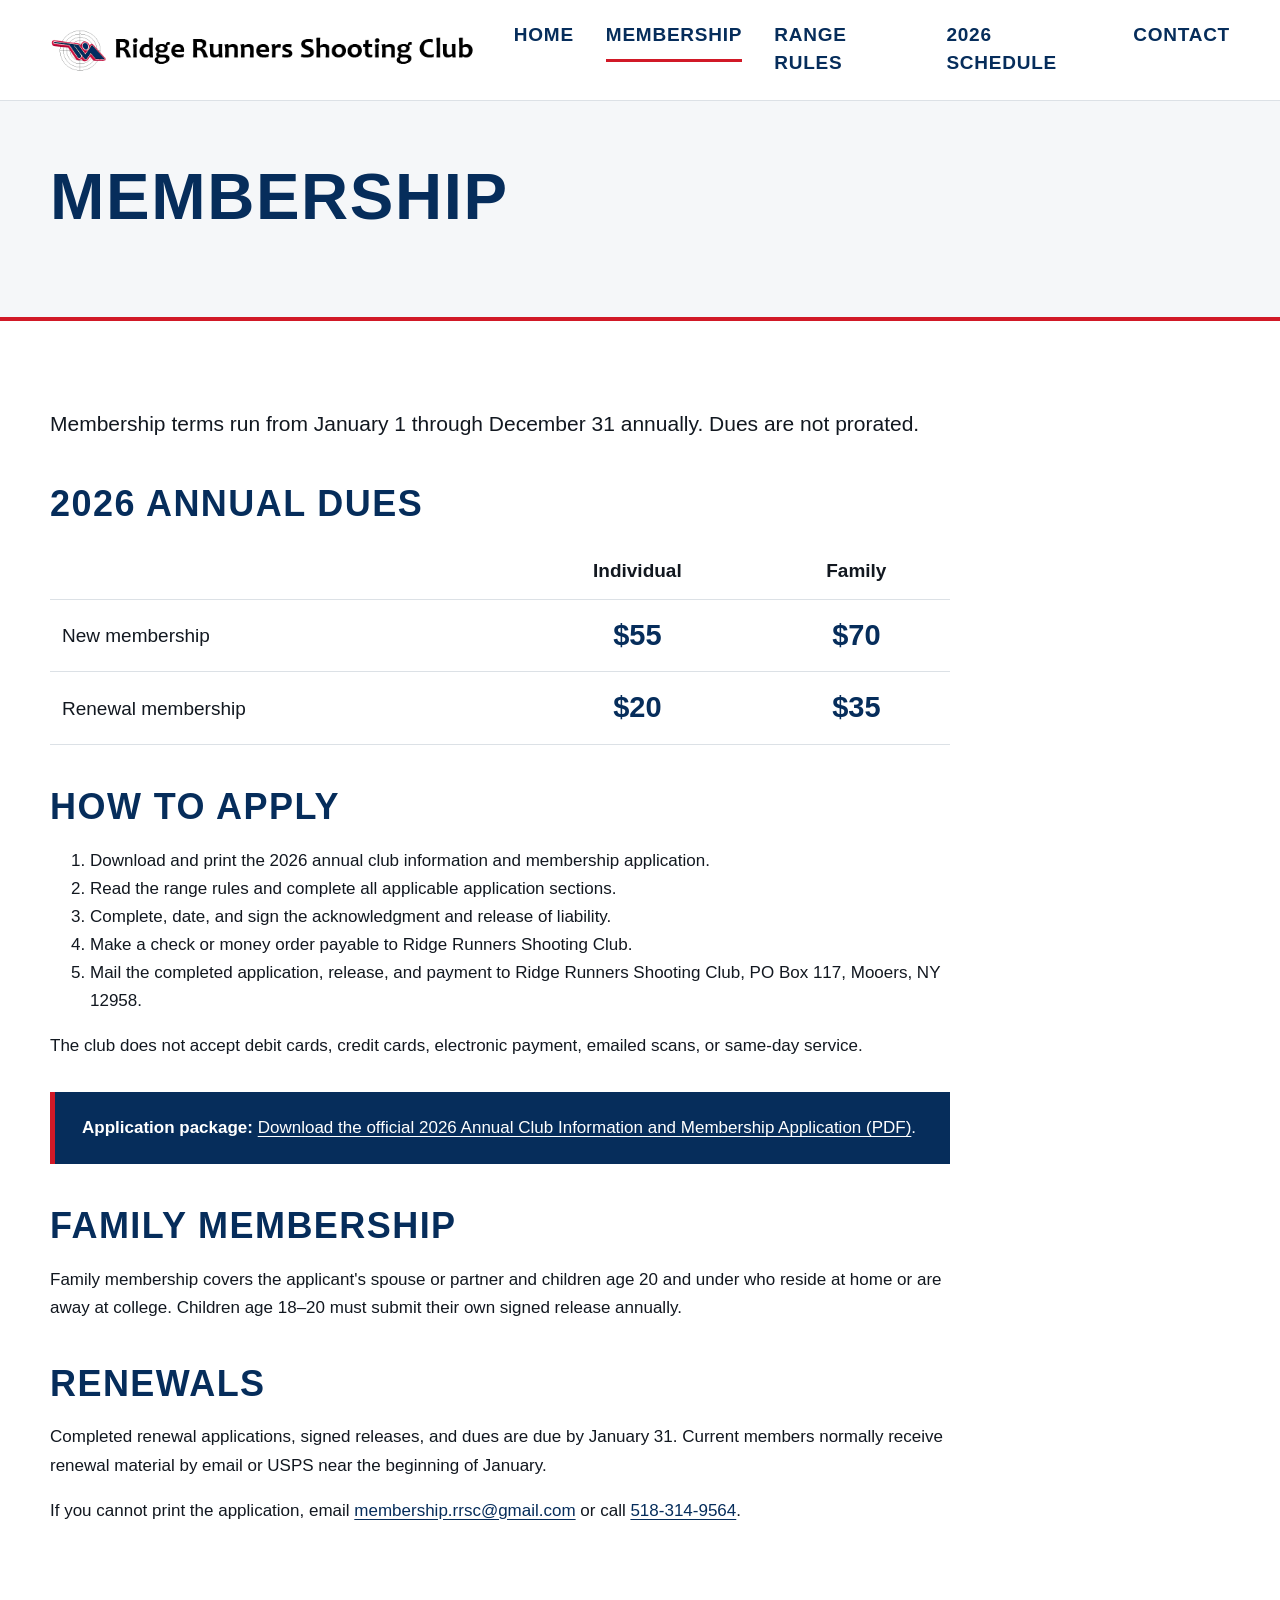
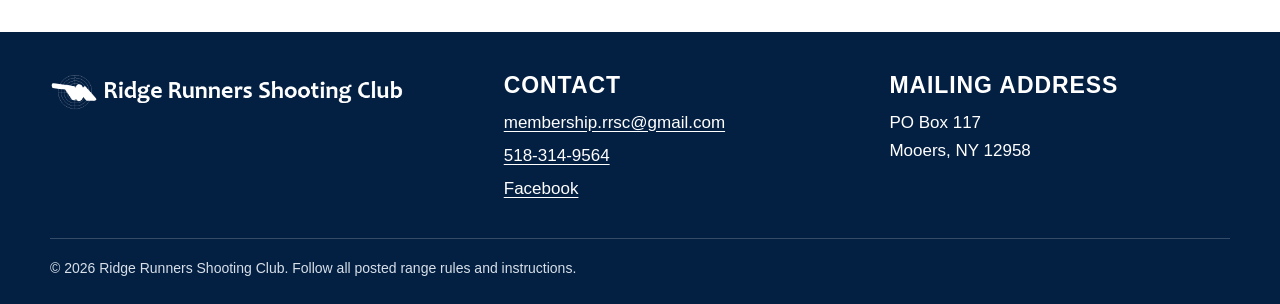
==== membership/index.html @ f88257df "Initial commit" ====
<!doctype html><html lang="en"><head><meta charset="utf-8"><meta name="viewport" content="width=device-width,initial-scale=1"><title>Membership | Ridge Runners Shooting Club</title><meta name="description" content="Membership for Ridge Runners Shooting Club in Champlain, New York."><link rel="icon" href="/assets/logo.png"><link rel="stylesheet" href="/assets/site.css"></head><body><a class="skip" href="#content">Skip to content</a><header class="site-header"><div class="container header-inner"><a class="brand" href="/" aria-label="Ridge Runners Shooting Club home"><img src="/assets/logo.png" alt="Ridge Runners Shooting Club"></a><button class="nav-toggle" type="button" aria-expanded="false" aria-controls="site-nav">Menu</button><nav class="site-nav" id="site-nav" aria-label="Primary"><ul class="nav-list"><li><a href="/">Home</a></li><li><a href="/membership/" aria-current="page">Membership</a></li><li><a href="/range-rules/">Range Rules</a></li><li><a href="/2026-schedule/">2026 Schedule</a></li><li><a href="/contact/">Contact</a></li></ul></nav></div></header><main id="content"><section class="page-hero"><div class="container"><h1>Membership</h1></div></section><div class="container page-main"><article class="content"><p>Membership terms run from January 1 through December 31 annually. Dues are not prorated.</p><h2>2026 Annual Dues</h2><table class="dues"><thead><tr><th></th><th>Individual</th><th>Family</th></tr></thead><tbody><tr><td>New membership</td><td><strong>$55</strong></td><td><strong>$70</strong></td></tr><tr><td>Renewal membership</td><td><strong>$20</strong></td><td><strong>$35</strong></td></tr></tbody></table><h2>How to Apply</h2><ol><li>Download and print the 2026 annual club information and membership application.</li><li>Read the range rules and complete all applicable application sections.</li><li>Complete, date, and sign the acknowledgment and release of liability.</li><li>Make a check or money order payable to Ridge Runners Shooting Club.</li><li>Mail the completed application, release, and payment to Ridge Runners Shooting Club, PO Box 117, Mooers, NY 12958.</li></ol><p>The club does not accept debit cards, credit cards, electronic payment, emailed scans, or same-day service.</p><div class="notice"><strong>Application package:</strong> <a href="/assets/2026-annual-club-info.pdf">Download the official 2026 Annual Club Information and Membership Application (PDF)</a>.</div><h2>Family Membership</h2><p>Family membership covers the applicant's spouse or partner and children age 20 and under who reside at home or are away at college. Children age 18–20 must submit their own signed release annually.</p><h2>Renewals</h2><p>Completed renewal applications, signed releases, and dues are due by January 31. Current members normally receive renewal material by email or USPS near the beginning of January.</p><p>If you cannot print the application, email <a href="mailto:membership.rrsc@gmail.com">membership.rrsc@gmail.com</a> or call <a href="tel:+15183149564">518-314-9564</a>.</p></article></div></main><footer class="site-footer"><div class="container"><div class="footer-grid"><div><img class="footer-logo" src="/assets/logo.png" alt="Ridge Runners Shooting Club"></div><div><h2>Contact</h2><p><a href="mailto:membership.rrsc@gmail.com">membership.rrsc@gmail.com</a></p><p><a href="tel:+15183149564">518-314-9564</a></p><p><a href="https://www.facebook.com/ridgerunnersrange" rel="noopener" target="_blank">Facebook</a></p></div><div><h2>Mailing Address</h2><p>PO Box 117<br>Mooers, NY 12958</p></div></div><div class="fine">© 2026 Ridge Runners Shooting Club. Follow all posted range rules and instructions.</div></div></footer><script src="/assets/site.js" defer></script></body></html>
---- assets/site.css ----
:root{--navy:#062d5b;--navy2:#031f42;--red:#d11927;--green:#2f6a25;--ink:#121820;--muted:#59616b;--line:#dce1e6;--white:#fff;--soft:#f5f7f9;--display:Haettenschweiler,'Arial Narrow Bold','Arial Narrow',sans-serif;--body:Arial,Helvetica,sans-serif}*{box-sizing:border-box}html{scroll-behavior:smooth}body{margin:0;color:var(--ink);background:#fff;font:17px/1.65 var(--body)}a{color:var(--navy);text-underline-offset:.18em}a:hover{color:var(--red)}img{max-width:100%;height:auto}.container{width:min(1180px,calc(100% - 40px));margin-inline:auto}.skip{position:absolute;left:-999px}.skip:focus{left:10px;top:10px;background:#fff;padding:10px;z-index:100}.site-header{background:#fff;border-bottom:1px solid var(--line);position:relative;z-index:10}.header-inner{min-height:100px;display:flex;align-items:center;justify-content:space-between;gap:32px}.brand img{width:440px;display:block}.nav-toggle{display:none;background:#fff;border:2px solid var(--navy);color:var(--navy);font:700 15px var(--body);padding:9px 13px}.nav-list{display:flex;gap:clamp(18px,2.5vw,38px);list-style:none;margin:0;padding:0}.nav-list a{border-bottom:3px solid transparent;color:var(--navy);font:700 19px/1 var(--display);letter-spacing:.04em;text-decoration:none;text-transform:uppercase;padding:14px 0}.nav-list a:hover,.nav-list a[aria-current=page]{border-color:var(--red)}.hero{display:grid;grid-template-columns:minmax(0,.9fr) minmax(0,1.1fr);min-height:485px}.hero-copy{padding:62px max(38px,calc((100vw - 1180px)/2)) 62px max(20px,calc((100vw - 1180px)/2));display:flex;flex-direction:column;justify-content:center}.hero h1,.page-hero h1,.section-title{color:var(--navy);font:700 clamp(48px,5.1vw,76px)/.98 var(--display);letter-spacing:.025em;text-transform:uppercase;margin:0 0 24px}.hero p{font-size:22px;max-width:600px;margin:0 0 30px}.hero-media img{width:100%;height:100%;min-height:485px;object-fit:cover;display:block}.actions{display:flex;gap:14px;flex-wrap:wrap}.button{display:inline-flex;align-items:center;justify-content:center;background:var(--red);border:2px solid var(--red);color:#fff;font:700 18px/1 var(--display);letter-spacing:.045em;text-decoration:none;text-transform:uppercase;padding:16px 22px}.button:hover{background:#ad111d;color:#fff}.button.secondary{background:#fff;color:var(--navy);border-color:var(--navy)}.button.secondary:hover{background:var(--soft)}.work-band{background:var(--navy);border-bottom:4px solid var(--red);color:#fff}.work-band-inner{display:grid;grid-template-columns:auto 1fr auto;align-items:center;gap:24px;min-height:108px}.icon{color:currentColor}.icon svg{width:54px;height:54px;fill:none;stroke:currentColor;stroke-width:2.5;stroke-linecap:round;stroke-linejoin:round}.work-band h2{font:700 33px var(--display);letter-spacing:.045em;text-transform:uppercase;margin:0}.work-band p{margin:0;color:#dbe7f3}.work-band a{color:#fff;font-weight:700}.overview{display:grid;grid-template-columns:1.45fr .75fr;gap:58px;padding:60px 0}.overview h2,.content h2{color:var(--navy);font:700 36px/1.1 var(--display);letter-spacing:.04em;text-transform:uppercase;margin:0 0 20px}.dues{width:100%;border-collapse:collapse;font-size:19px}.dues th,.dues td{border-bottom:1px solid var(--line);padding:12px;text-align:center}.dues th:first-child,.dues td:first-child{text-align:left}.dues strong{color:var(--navy);font-size:29px}.location-summary{border-left:1px solid var(--line);padding-left:42px}.location-summary .icon{color:var(--green)}.location-summary address{font-style:normal;font-size:20px}.section{padding:70px 0}.section.soft{background:var(--soft)}.schedule-grid{display:grid;grid-template-columns:1fr 1fr;gap:64px;align-items:start}.timeline{list-style:none;padding:0;margin:0;border-left:2px solid var(--red)}.timeline li{display:grid;grid-template-columns:1fr 1fr;gap:20px;position:relative;padding:13px 0 24px 28px;border-bottom:1px solid var(--line)}.timeline li:before{content:'';position:absolute;width:13px;height:13px;background:#fff;border:2px solid var(--red);border-radius:50%;left:-9px;top:23px}.timeline strong{color:var(--green);font:700 28px var(--display);letter-spacing:.04em;text-transform:uppercase}.photo-frame img{width:100%;display:block;aspect-ratio:4/3;object-fit:cover}.rules-band{background:var(--navy);color:#fff;padding:60px 0}.rules-band-inner{display:grid;grid-template-columns:auto 1fr auto;gap:38px;align-items:center}.rules-band h2{font:700 43px var(--display);letter-spacing:.04em;text-transform:uppercase;margin:0 0 7px}.rules-band p{margin:0;max-width:650px}.rules-band .button{background:transparent;border-color:#fff}.visit-grid{display:grid;grid-template-columns:.42fr 1.58fr;gap:45px;align-items:center}.visit-grid address{font-style:normal;font-size:20px}.map{width:100%;display:block;border:1px solid var(--line)}.contact-strip{display:grid;grid-template-columns:repeat(3,1fr);gap:0;border-top:1px solid var(--line);border-bottom:1px solid var(--line)}.contact-item{text-align:center;padding:35px;border-right:1px solid var(--line)}.contact-item:last-child{border:0}.contact-item h3{color:var(--navy);font:700 23px var(--display);letter-spacing:.04em;text-transform:uppercase;margin:0 0 8px}.page-hero{background:var(--soft);border-bottom:4px solid var(--red);padding:64px 0}.page-main{padding:65px 0 90px}.content{max-width:900px}.content>p:first-child{font-size:21px}.content h2{margin-top:42px}.content h3{color:var(--navy);font-size:22px;margin:30px 0 8px}.rule-list{counter-reset:rules;list-style:none;padding:0}.rule-list li{counter-increment:rules;display:grid;grid-template-columns:48px 1fr;gap:18px;border-top:1px solid var(--line);padding:17px 0}.rule-list li:before{content:counter(rules,decimal-leading-zero);color:var(--red);font:700 25px var(--display)}.notice{background:var(--navy);color:#fff;border-left:5px solid var(--red);padding:22px 27px;margin:32px 0}.notice a{color:#fff}.meeting-table{width:100%;border-collapse:collapse}.meeting-table th,.meeting-table td{border-bottom:1px solid var(--line);padding:13px;text-align:left}.meeting-table th{color:var(--navy);font-weight:800}.site-footer{background:var(--navy2);color:#fff;padding:40px 0 24px}.footer-grid{display:grid;grid-template-columns:1.2fr 1fr 1fr;gap:45px}.footer-logo{width:360px;filter:brightness(0) invert(1)}.site-footer h2{font:700 23px var(--display);letter-spacing:.04em;text-transform:uppercase;margin:0 0 10px}.site-footer p{margin:5px 0}.site-footer a{color:#fff}.fine{border-top:1px solid rgba(255,255,255,.2);margin-top:30px;padding-top:18px;font-size:14px;color:#d7e0e9}@media(max-width:1000px){.header-inner{min-height:84px;flex-wrap:wrap;padding:12px 0}.brand img{width:340px}.nav-toggle{display:block}.site-nav{display:none;width:100%}.site-nav.open{display:block}.nav-list{flex-direction:column;gap:0;padding:10px 0}.nav-list a{display:block}.hero{grid-template-columns:1fr}.hero-copy{padding:55px max(20px,calc((100vw - 760px)/2))}.hero-media img{min-height:380px}.overview,.schedule-grid,.visit-grid{grid-template-columns:1fr}.location-summary{border-left:0;border-top:1px solid var(--line);padding:30px 0 0}.rules-band-inner{grid-template-columns:auto 1fr}.rules-band-inner .button{grid-column:2}.footer-grid{grid-template-columns:1fr 1fr}.footer-grid>:first-child{grid-column:1/-1}}@media(max-width:650px){body{font-size:16px}.container{width:min(100% - 28px,1180px)}.brand img{width:250px}.hero h1,.page-hero h1{font-size:48px}.hero-media img{min-height:280px}.work-band-inner{grid-template-columns:auto 1fr;padding:22px 0}.work-band-inner>a{grid-column:2}.overview{gap:35px}.rules-band-inner{grid-template-columns:1fr}.rules-band-inner .button{grid-column:1}.contact-strip,.footer-grid{grid-template-columns:1fr}.contact-item{border-right:0;border-bottom:1px solid var(--line)}.timeline li{grid-template-columns:1fr}.page-hero{padding:45px 0}.page-main{padding:45px 0 65px}}@media(prefers-reduced-motion:reduce){html{scroll-behavior:auto}}
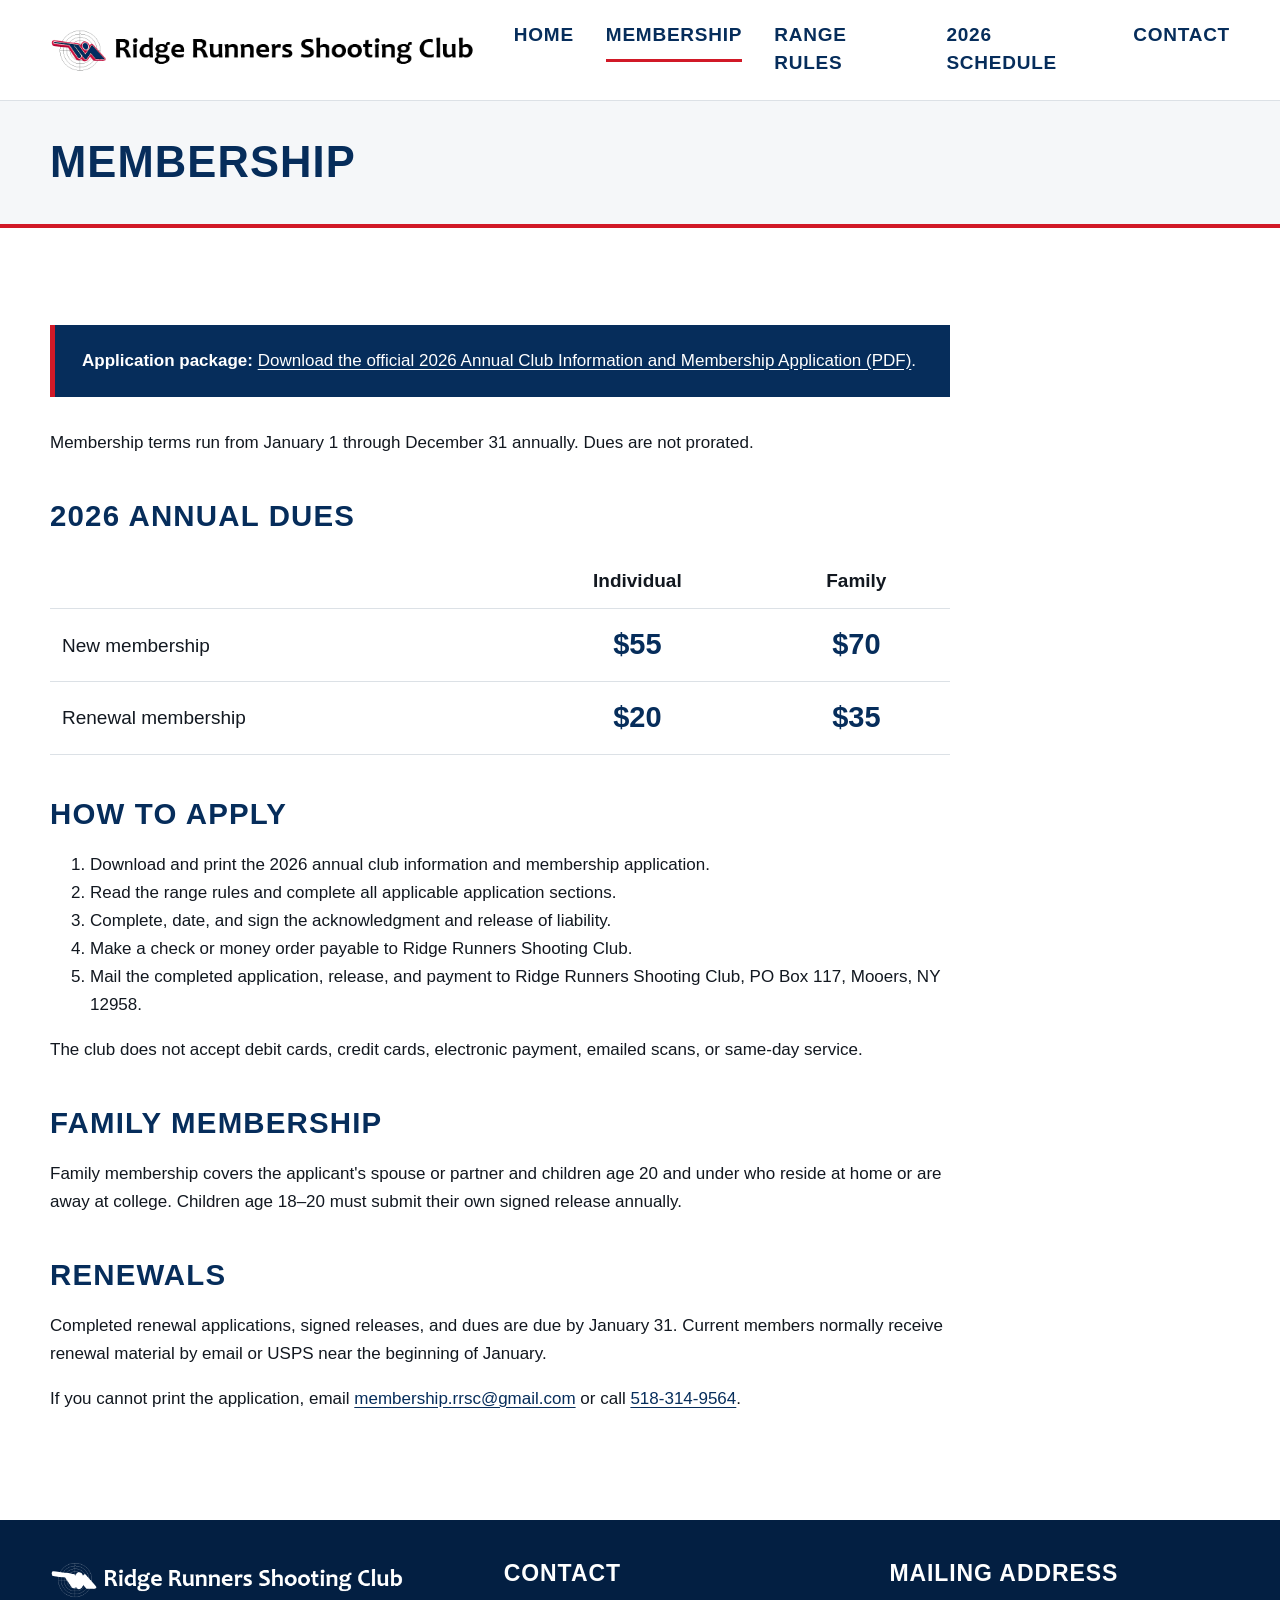
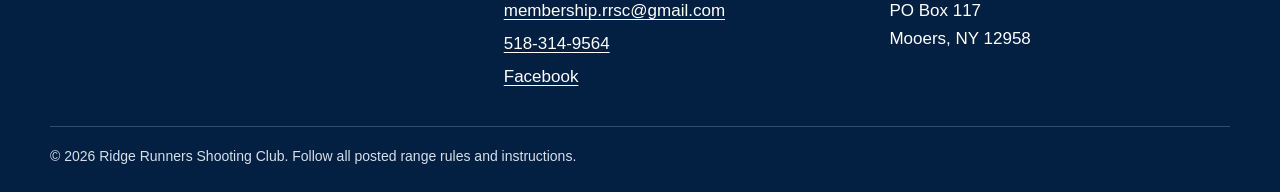
==== commit 2e475210: "Move membership application package to top of page" ====
--- a/membership/index.html
+++ b/membership/index.html
@@ -1 +1 @@
-<!doctype html><html lang="en"><head><meta charset="utf-8"><meta name="viewport" content="width=device-width,initial-scale=1"><title>Membership | Ridge Runners Shooting Club</title><meta name="description" content="Membership for Ridge Runners Shooting Club in Champlain, New York."><link rel="icon" href="/assets/logo.png"><link rel="stylesheet" href="/assets/site.css"></head><body><a class="skip" href="#content">Skip to content</a><header class="site-header"><div class="container header-inner"><a class="brand" href="/" aria-label="Ridge Runners Shooting Club home"><img src="/assets/logo.png" alt="Ridge Runners Shooting Club"></a><button class="nav-toggle" type="button" aria-expanded="false" aria-controls="site-nav">Menu</button><nav class="site-nav" id="site-nav" aria-label="Primary"><ul class="nav-list"><li><a href="/">Home</a></li><li><a href="/membership/" aria-current="page">Membership</a></li><li><a href="/range-rules/">Range Rules</a></li><li><a href="/2026-schedule/">2026 Schedule</a></li><li><a href="/contact/">Contact</a></li></ul></nav></div></header><main id="content"><section class="page-hero"><div class="container"><h1>Membership</h1></div></section><div class="container page-main"><article class="content"><p>Membership terms run from January 1 through December 31 annually. Dues are not prorated.</p><h2>2026 Annual Dues</h2><table class="dues"><thead><tr><th></th><th>Individual</th><th>Family</th></tr></thead><tbody><tr><td>New membership</td><td><strong>$55</strong></td><td><strong>$70</strong></td></tr><tr><td>Renewal membership</td><td><strong>$20</strong></td><td><strong>$35</strong></td></tr></tbody></table><h2>How to Apply</h2><ol><li>Download and print the 2026 annual club information and membership application.</li><li>Read the range rules and complete all applicable application sections.</li><li>Complete, date, and sign the acknowledgment and release of liability.</li><li>Make a check or money order payable to Ridge Runners Shooting Club.</li><li>Mail the completed application, release, and payment to Ridge Runners Shooting Club, PO Box 117, Mooers, NY 12958.</li></ol><p>The club does not accept debit cards, credit cards, electronic payment, emailed scans, or same-day service.</p><div class="notice"><strong>Application package:</strong> <a href="/assets/2026-annual-club-info.pdf">Download the official 2026 Annual Club Information and Membership Application (PDF)</a>.</div><h2>Family Membership</h2><p>Family membership covers the applicant's spouse or partner and children age 20 and under who reside at home or are away at college. Children age 18–20 must submit their own signed release annually.</p><h2>Renewals</h2><p>Completed renewal applications, signed releases, and dues are due by January 31. Current members normally receive renewal material by email or USPS near the beginning of January.</p><p>If you cannot print the application, email <a href="mailto:membership.rrsc@gmail.com">membership.rrsc@gmail.com</a> or call <a href="tel:+15183149564">518-314-9564</a>.</p></article></div></main><footer class="site-footer"><div class="container"><div class="footer-grid"><div><img class="footer-logo" src="/assets/logo.png" alt="Ridge Runners Shooting Club"></div><div><h2>Contact</h2><p><a href="mailto:membership.rrsc@gmail.com">membership.rrsc@gmail.com</a></p><p><a href="tel:+15183149564">518-314-9564</a></p><p><a href="https://www.facebook.com/ridgerunnersrange" rel="noopener" target="_blank">Facebook</a></p></div><div><h2>Mailing Address</h2><p>PO Box 117<br>Mooers, NY 12958</p></div></div><div class="fine">© 2026 Ridge Runners Shooting Club. Follow all posted range rules and instructions.</div></div></footer><script src="/assets/site.js" defer></script></body></html>+<!doctype html><html lang="en"><head><meta charset="utf-8"><meta name="viewport" content="width=device-width,initial-scale=1"><title>Membership | Ridge Runners Shooting Club</title><meta name="description" content="Membership for Ridge Runners Shooting Club in Champlain, New York."><link rel="icon" href="/assets/logo.png"><link rel="stylesheet" href="/assets/site.css"></head><body><a class="skip" href="#content">Skip to content</a><header class="site-header"><div class="container header-inner"><a class="brand" href="/" aria-label="Ridge Runners Shooting Club home"><img src="/assets/logo.png" alt="Ridge Runners Shooting Club"></a><button class="nav-toggle" type="button" aria-expanded="false" aria-controls="site-nav">Menu</button><nav class="site-nav" id="site-nav" aria-label="Primary"><ul class="nav-list"><li><a href="/">Home</a></li><li><a href="/membership/" aria-current="page">Membership</a></li><li><a href="/range-rules/">Range Rules</a></li><li><a href="/2026-schedule/">2026 Schedule</a></li><li><a href="/contact/">Contact</a></li></ul></nav></div></header><main id="content"><section class="page-hero"><div class="container"><h1>Membership</h1></div></section><div class="container page-main"><article class="content"><div class="notice"><strong>Application package:</strong> <a href="/assets/2026-annual-club-info.pdf">Download the official 2026 Annual Club Information and Membership Application (PDF)</a>.</div><p>Membership terms run from January 1 through December 31 annually. Dues are not prorated.</p><h2>2026 Annual Dues</h2><table class="dues"><thead><tr><th></th><th>Individual</th><th>Family</th></tr></thead><tbody><tr><td>New membership</td><td><strong>$55</strong></td><td><strong>$70</strong></td></tr><tr><td>Renewal membership</td><td><strong>$20</strong></td><td><strong>$35</strong></td></tr></tbody></table><h2>How to Apply</h2><ol><li>Download and print the 2026 annual club information and membership application.</li><li>Read the range rules and complete all applicable application sections.</li><li>Complete, date, and sign the acknowledgment and release of liability.</li><li>Make a check or money order payable to Ridge Runners Shooting Club.</li><li>Mail the completed application, release, and payment to Ridge Runners Shooting Club, PO Box 117, Mooers, NY 12958.</li></ol><p>The club does not accept debit cards, credit cards, electronic payment, emailed scans, or same-day service.</p><h2>Family Membership</h2><p>Family membership covers the applicant's spouse or partner and children age 20 and under who reside at home or are away at college. Children age 18–20 must submit their own signed release annually.</p><h2>Renewals</h2><p>Completed renewal applications, signed releases, and dues are due by January 31. Current members normally receive renewal material by email or USPS near the beginning of January.</p><p>If you cannot print the application, email <a href="mailto:membership.rrsc@gmail.com">membership.rrsc@gmail.com</a> or call <a href="tel:+15183149564">518-314-9564</a>.</p></article></div></main><footer class="site-footer"><div class="container"><div class="footer-grid"><div><img class="footer-logo" src="/assets/logo.png" alt="Ridge Runners Shooting Club"></div><div><h2>Contact</h2><p><a href="mailto:membership.rrsc@gmail.com">membership.rrsc@gmail.com</a></p><p><a href="tel:+15183149564">518-314-9564</a></p><p><a href="https://www.facebook.com/ridgerunnersrange" rel="noopener" target="_blank">Facebook</a></p></div><div><h2>Mailing Address</h2><p>PO Box 117<br>Mooers, NY 12958</p></div></div><div class="fine">© 2026 Ridge Runners Shooting Club. Follow all posted range rules and instructions.</div></div></footer><script src="/assets/site.js" defer></script></body></html>
--- a/assets/site.css
+++ b/assets/site.css
@@ -1 +1 @@
-:root{--navy:#062d5b;--navy2:#031f42;--red:#d11927;--green:#2f6a25;--ink:#121820;--muted:#59616b;--line:#dce1e6;--white:#fff;--soft:#f5f7f9;--display:Haettenschweiler,'Arial Narrow Bold','Arial Narrow',sans-serif;--body:Arial,Helvetica,sans-serif}*{box-sizing:border-box}html{scroll-behavior:smooth}body{margin:0;color:var(--ink);background:#fff;font:17px/1.65 var(--body)}a{color:var(--navy);text-underline-offset:.18em}a:hover{color:var(--red)}img{max-width:100%;height:auto}.container{width:min(1180px,calc(100% - 40px));margin-inline:auto}.skip{position:absolute;left:-999px}.skip:focus{left:10px;top:10px;background:#fff;padding:10px;z-index:100}.site-header{background:#fff;border-bottom:1px solid var(--line);position:relative;z-index:10}.header-inner{min-height:100px;display:flex;align-items:center;justify-content:space-between;gap:32px}.brand img{width:440px;display:block}.nav-toggle{display:none;background:#fff;border:2px solid var(--navy);color:var(--navy);font:700 15px var(--body);padding:9px 13px}.nav-list{display:flex;gap:clamp(18px,2.5vw,38px);list-style:none;margin:0;padding:0}.nav-list a{border-bottom:3px solid transparent;color:var(--navy);font:700 19px/1 var(--display);letter-spacing:.04em;text-decoration:none;text-transform:uppercase;padding:14px 0}.nav-list a:hover,.nav-list a[aria-current=page]{border-color:var(--red)}.hero{display:grid;grid-template-columns:minmax(0,.9fr) minmax(0,1.1fr);min-height:485px}.hero-copy{padding:62px max(38px,calc((100vw - 1180px)/2)) 62px max(20px,calc((100vw - 1180px)/2));display:flex;flex-direction:column;justify-content:center}.hero h1,.page-hero h1,.section-title{color:var(--navy);font:700 clamp(48px,5.1vw,76px)/.98 var(--display);letter-spacing:.025em;text-transform:uppercase;margin:0 0 24px}.hero p{font-size:22px;max-width:600px;margin:0 0 30px}.hero-media img{width:100%;height:100%;min-height:485px;object-fit:cover;display:block}.actions{display:flex;gap:14px;flex-wrap:wrap}.button{display:inline-flex;align-items:center;justify-content:center;background:var(--red);border:2px solid var(--red);color:#fff;font:700 18px/1 var(--display);letter-spacing:.045em;text-decoration:none;text-transform:uppercase;padding:16px 22px}.button:hover{background:#ad111d;color:#fff}.button.secondary{background:#fff;color:var(--navy);border-color:var(--navy)}.button.secondary:hover{background:var(--soft)}.work-band{background:var(--navy);border-bottom:4px solid var(--red);color:#fff}.work-band-inner{display:grid;grid-template-columns:auto 1fr auto;align-items:center;gap:24px;min-height:108px}.icon{color:currentColor}.icon svg{width:54px;height:54px;fill:none;stroke:currentColor;stroke-width:2.5;stroke-linecap:round;stroke-linejoin:round}.work-band h2{font:700 33px var(--display);letter-spacing:.045em;text-transform:uppercase;margin:0}.work-band p{margin:0;color:#dbe7f3}.work-band a{color:#fff;font-weight:700}.overview{display:grid;grid-template-columns:1.45fr .75fr;gap:58px;padding:60px 0}.overview h2,.content h2{color:var(--navy);font:700 36px/1.1 var(--display);letter-spacing:.04em;text-transform:uppercase;margin:0 0 20px}.dues{width:100%;border-collapse:collapse;font-size:19px}.dues th,.dues td{border-bottom:1px solid var(--line);padding:12px;text-align:center}.dues th:first-child,.dues td:first-child{text-align:left}.dues strong{color:var(--navy);font-size:29px}.location-summary{border-left:1px solid var(--line);padding-left:42px}.location-summary .icon{color:var(--green)}.location-summary address{font-style:normal;font-size:20px}.section{padding:70px 0}.section.soft{background:var(--soft)}.schedule-grid{display:grid;grid-template-columns:1fr 1fr;gap:64px;align-items:start}.timeline{list-style:none;padding:0;margin:0;border-left:2px solid var(--red)}.timeline li{display:grid;grid-template-columns:1fr 1fr;gap:20px;position:relative;padding:13px 0 24px 28px;border-bottom:1px solid var(--line)}.timeline li:before{content:'';position:absolute;width:13px;height:13px;background:#fff;border:2px solid var(--red);border-radius:50%;left:-9px;top:23px}.timeline strong{color:var(--green);font:700 28px var(--display);letter-spacing:.04em;text-transform:uppercase}.photo-frame img{width:100%;display:block;aspect-ratio:4/3;object-fit:cover}.rules-band{background:var(--navy);color:#fff;padding:60px 0}.rules-band-inner{display:grid;grid-template-columns:auto 1fr auto;gap:38px;align-items:center}.rules-band h2{font:700 43px var(--display);letter-spacing:.04em;text-transform:uppercase;margin:0 0 7px}.rules-band p{margin:0;max-width:650px}.rules-band .button{background:transparent;border-color:#fff}.visit-grid{display:grid;grid-template-columns:.42fr 1.58fr;gap:45px;align-items:center}.visit-grid address{font-style:normal;font-size:20px}.map{width:100%;display:block;border:1px solid var(--line)}.contact-strip{display:grid;grid-template-columns:repeat(3,1fr);gap:0;border-top:1px solid var(--line);border-bottom:1px solid var(--line)}.contact-item{text-align:center;padding:35px;border-right:1px solid var(--line)}.contact-item:last-child{border:0}.contact-item h3{color:var(--navy);font:700 23px var(--display);letter-spacing:.04em;text-transform:uppercase;margin:0 0 8px}.page-hero{background:var(--soft);border-bottom:4px solid var(--red);padding:64px 0}.page-main{padding:65px 0 90px}.content{max-width:900px}.content>p:first-child{font-size:21px}.content h2{margin-top:42px}.content h3{color:var(--navy);font-size:22px;margin:30px 0 8px}.rule-list{counter-reset:rules;list-style:none;padding:0}.rule-list li{counter-increment:rules;display:grid;grid-template-columns:48px 1fr;gap:18px;border-top:1px solid var(--line);padding:17px 0}.rule-list li:before{content:counter(rules,decimal-leading-zero);color:var(--red);font:700 25px var(--display)}.notice{background:var(--navy);color:#fff;border-left:5px solid var(--red);padding:22px 27px;margin:32px 0}.notice a{color:#fff}.meeting-table{width:100%;border-collapse:collapse}.meeting-table th,.meeting-table td{border-bottom:1px solid var(--line);padding:13px;text-align:left}.meeting-table th{color:var(--navy);font-weight:800}.site-footer{background:var(--navy2);color:#fff;padding:40px 0 24px}.footer-grid{display:grid;grid-template-columns:1.2fr 1fr 1fr;gap:45px}.footer-logo{width:360px;filter:brightness(0) invert(1)}.site-footer h2{font:700 23px var(--display);letter-spacing:.04em;text-transform:uppercase;margin:0 0 10px}.site-footer p{margin:5px 0}.site-footer a{color:#fff}.fine{border-top:1px solid rgba(255,255,255,.2);margin-top:30px;padding-top:18px;font-size:14px;color:#d7e0e9}@media(max-width:1000px){.header-inner{min-height:84px;flex-wrap:wrap;padding:12px 0}.brand img{width:340px}.nav-toggle{display:block}.site-nav{display:none;width:100%}.site-nav.open{display:block}.nav-list{flex-direction:column;gap:0;padding:10px 0}.nav-list a{display:block}.hero{grid-template-columns:1fr}.hero-copy{padding:55px max(20px,calc((100vw - 760px)/2))}.hero-media img{min-height:380px}.overview,.schedule-grid,.visit-grid{grid-template-columns:1fr}.location-summary{border-left:0;border-top:1px solid var(--line);padding:30px 0 0}.rules-band-inner{grid-template-columns:auto 1fr}.rules-band-inner .button{grid-column:2}.footer-grid{grid-template-columns:1fr 1fr}.footer-grid>:first-child{grid-column:1/-1}}@media(max-width:650px){body{font-size:16px}.container{width:min(100% - 28px,1180px)}.brand img{width:250px}.hero h1,.page-hero h1{font-size:48px}.hero-media img{min-height:280px}.work-band-inner{grid-template-columns:auto 1fr;padding:22px 0}.work-band-inner>a{grid-column:2}.overview{gap:35px}.rules-band-inner{grid-template-columns:1fr}.rules-band-inner .button{grid-column:1}.contact-strip,.footer-grid{grid-template-columns:1fr}.contact-item{border-right:0;border-bottom:1px solid var(--line)}.timeline li{grid-template-columns:1fr}.page-hero{padding:45px 0}.page-main{padding:45px 0 65px}}@media(prefers-reduced-motion:reduce){html{scroll-behavior:auto}}+:root{--navy:#062d5b;--navy2:#031f42;--red:#d11927;--green:#2f6a25;--ink:#121820;--muted:#59616b;--line:#dce1e6;--white:#fff;--soft:#f5f7f9;--display:Haettenschweiler,'Arial Narrow Bold','Arial Narrow',sans-serif;--body:Arial,Helvetica,sans-serif}*{box-sizing:border-box}html{scroll-behavior:smooth}body{margin:0;color:var(--ink);background:#fff;font:17px/1.65 var(--body)}a{color:var(--navy);text-underline-offset:.18em}a:hover{color:var(--red)}img{max-width:100%;height:auto}.container{width:min(1180px,calc(100% - 40px));margin-inline:auto}.skip{position:absolute;left:-999px}.skip:focus{left:10px;top:10px;background:#fff;padding:10px;z-index:100}.site-header{background:#fff;border-bottom:1px solid var(--line);position:relative;z-index:10}.header-inner{min-height:100px;display:flex;align-items:center;justify-content:space-between;gap:32px}.brand img{width:440px;display:block}.nav-toggle{display:none;background:#fff;border:2px solid var(--navy);color:var(--navy);font:700 15px var(--body);padding:9px 13px}.nav-list{display:flex;gap:clamp(18px,2.5vw,38px);list-style:none;margin:0;padding:0}.nav-list a{border-bottom:3px solid transparent;color:var(--navy);font:700 19px/1 var(--display);letter-spacing:.04em;text-decoration:none;text-transform:uppercase;padding:14px 0}.nav-list a:hover,.nav-list a[aria-current=page]{border-color:var(--red)}.hero{display:grid;grid-template-columns:1fr 1fr;width:min(1180px,calc(100% - 40px));margin:36px auto;gap:40px;align-items:center}.hero-copy{padding:16px 0;min-width:0;display:flex;flex-direction:column;justify-content:center}.hero h1,.page-hero h1,.section-title{color:var(--navy);font:700 clamp(34px,3.4vw,48px)/1.08 var(--display);letter-spacing:.025em;text-transform:uppercase;margin:0 0 20px}.section-title{font-size:clamp(28px,2.5vw,36px);line-height:1.15}.hero p{font-size:19px;max-width:520px;margin:0 0 24px}.hero-media{min-width:0}.hero-media img{width:100%;height:auto;aspect-ratio:3/2;object-fit:cover;display:block}.actions{display:flex;gap:14px;flex-wrap:wrap}.button{display:inline-flex;align-items:center;justify-content:center;background:var(--red);border:2px solid var(--red);color:#fff;font:700 17px/1.2 var(--display);letter-spacing:.045em;text-decoration:none;text-transform:uppercase;padding:13px 18px;max-width:100%;text-align:center}.button:hover{background:#ad111d;color:#fff}.button.secondary{background:#fff;color:var(--navy);border-color:var(--navy)}.button.secondary:hover{background:var(--soft)}.work-band{background:var(--navy);border-bottom:4px solid var(--red);color:#fff}.work-band-inner{display:grid;grid-template-columns:auto 1fr auto;align-items:center;gap:24px;min-height:108px}.icon{color:currentColor}.icon svg{width:54px;height:54px;fill:none;stroke:currentColor;stroke-width:2.5;stroke-linecap:round;stroke-linejoin:round}.work-band h2{font:700 33px var(--display);letter-spacing:.045em;text-transform:uppercase;margin:0}.work-band p{margin:0;color:#dbe7f3}.work-band a{color:#fff;font-weight:700}.overview{display:grid;grid-template-columns:1.45fr .75fr;gap:58px;padding:60px 0}.overview h2,.content h2{color:var(--navy);font:700 clamp(26px,2.3vw,32px)/1.15 var(--display);letter-spacing:.04em;text-transform:uppercase;margin:0 0 20px}.dues{width:100%;border-collapse:collapse;font-size:19px}.dues th,.dues td{border-bottom:1px solid var(--line);padding:12px;text-align:center}.dues th:first-child,.dues td:first-child{text-align:left}.dues strong{color:var(--navy);font-size:29px}.location-summary{border-left:1px solid var(--line);padding-left:42px}.location-summary .icon{color:var(--green)}.location-summary address{font-style:normal;font-size:20px}.section{padding:48px 0}.section.soft{background:var(--soft)}.schedule-grid{display:grid;grid-template-columns:1fr 1fr;gap:64px;align-items:start}.timeline{list-style:none;padding:0;margin:0;border-left:2px solid var(--red)}.timeline li{display:grid;grid-template-columns:1fr 1fr;gap:20px;position:relative;padding:13px 0 24px 28px;border-bottom:1px solid var(--line)}.timeline li:before{content:'';position:absolute;width:13px;height:13px;background:#fff;border:2px solid var(--red);border-radius:50%;left:-9px;top:23px} .timeline strong{color:var(--navy);font:700 24px var(--display);letter-spacing:.04em;text-transform:uppercase}.photo-frame img{width:100%;display:block;aspect-ratio:4/3;object-fit:cover}.rules-band{background:var(--navy);color:#fff;padding:60px 0}.rules-band-inner{display:grid;grid-template-columns:auto 1fr auto;gap:38px;align-items:center}.rules-band h2{font:700 32px var(--display);letter-spacing:.04em;text-transform:uppercase;margin:0 0 7px}.rules-band p{margin:0;max-width:650px}.rules-band .button{background:transparent;border-color:#fff}.visit-grid{display:grid;grid-template-columns:.42fr 1.58fr;gap:45px;align-items:center}.visit-grid address{font-style:normal;font-size:20px}.map{width:100%;display:block;border:1px solid var(--line)}.contact-strip{display:grid;grid-template-columns:repeat(3,1fr);gap:0;border-top:1px solid var(--line);border-bottom:1px solid var(--line)}.contact-item{min-width:0;text-align:center;padding:24px 20px;border-right:1px solid var(--line);overflow-wrap:anywhere}.contact-item:last-child{border:0}.contact-item h3{color:var(--navy);font:700 23px var(--display);letter-spacing:.04em;text-transform:uppercase;margin:0 0 8px}.page-hero{background:var(--soft);border-bottom:4px solid var(--red);padding:38px 0}.page-hero h1{margin:0}.page-main{padding:65px 0 90px}.content{max-width:900px}.content>p:first-child{font-size:21px}.content h2{margin-top:42px}.content .contact-item h3{margin:0 0 8px}.content h3{color:var(--navy);font-size:22px;margin:30px 0 8px}.rule-list{counter-reset:rules;list-style:none;padding:0}.rule-list li{counter-increment:rules;display:grid;grid-template-columns:48px 1fr;gap:18px;border-top:1px solid var(--line);padding:17px 0}.rule-list li:before{content:counter(rules,decimal-leading-zero);color:var(--red);font:700 25px var(--display)}.notice{background:var(--navy);color:#fff;border-left:5px solid var(--red);padding:22px 27px;margin:32px 0}.notice a{color:#fff}.meeting-table{width:100%;border-collapse:collapse}.meeting-table th,.meeting-table td{border-bottom:1px solid var(--line);padding:13px;text-align:left}.meeting-table th{color:var(--navy);font-weight:800}.site-footer{background:var(--navy2);color:#fff;padding:40px 0 24px}.footer-grid{display:grid;grid-template-columns:1.2fr 1fr 1fr;gap:45px}.footer-logo{width:360px;filter:brightness(0) invert(1)}.site-footer h2{font:700 23px var(--display);letter-spacing:.04em;text-transform:uppercase;margin:0 0 10px}.site-footer p{margin:5px 0}.site-footer a{color:#fff}.fine{border-top:1px solid rgba(255,255,255,.2);margin-top:30px;padding-top:18px;font-size:14px;color:#d7e0e9}@media(max-width:1000px){.header-inner{min-height:84px;flex-wrap:wrap;padding:12px 0}.brand img{width:340px}.nav-toggle{display:block}.site-nav{display:none;width:100%}.site-nav.open{display:block}.nav-list{flex-direction:column;gap:0;padding:10px 0}.nav-list a{display:block}.hero{gap:28px}.hero-copy{padding:8px 0}.hero-media img{aspect-ratio:4/3}.overview,.schedule-grid,.visit-grid{grid-template-columns:1fr}.location-summary{border-left:0;border-top:1px solid var(--line);padding:30px 0 0}.rules-band-inner{grid-template-columns:auto 1fr}.rules-band-inner .button{grid-column:2}.footer-grid{grid-template-columns:1fr 1fr}.footer-grid>:first-child{grid-column:1/-1}}@media(max-width:650px){body{font-size:16px}.container{width:min(100% - 28px,1180px)}.brand img{width:250px}.hero{grid-template-columns:1fr;width:calc(100% - 28px);margin:24px auto;gap:24px}.hero h1,.page-hero h1{font-size:34px}.hero-media img{aspect-ratio:3/2}.dues{font-size:16px}.dues th,.dues td,.meeting-table th,.meeting-table td{padding:10px 6px}.dues strong{font-size:24px}.meeting-table{font-size:15px}.timeline li{gap:4px}.brand{flex:1;min-width:0}.brand img{max-width:250px;width:100%}.header-inner{gap:16px}.work-band-inner{grid-template-columns:auto 1fr;padding:22px 0}.work-band-inner>a{grid-column:2}.overview{gap:35px}.rules-band-inner{grid-template-columns:1fr}.rules-band-inner .button{grid-column:1}.contact-strip,.footer-grid{grid-template-columns:1fr}.contact-item{border-right:0;border-bottom:1px solid var(--line)}.timeline li{grid-template-columns:1fr}.page-hero{padding:30px 0}.page-main{padding:45px 0 65px}}@media(prefers-reduced-motion:reduce){html{scroll-behavior:auto}}
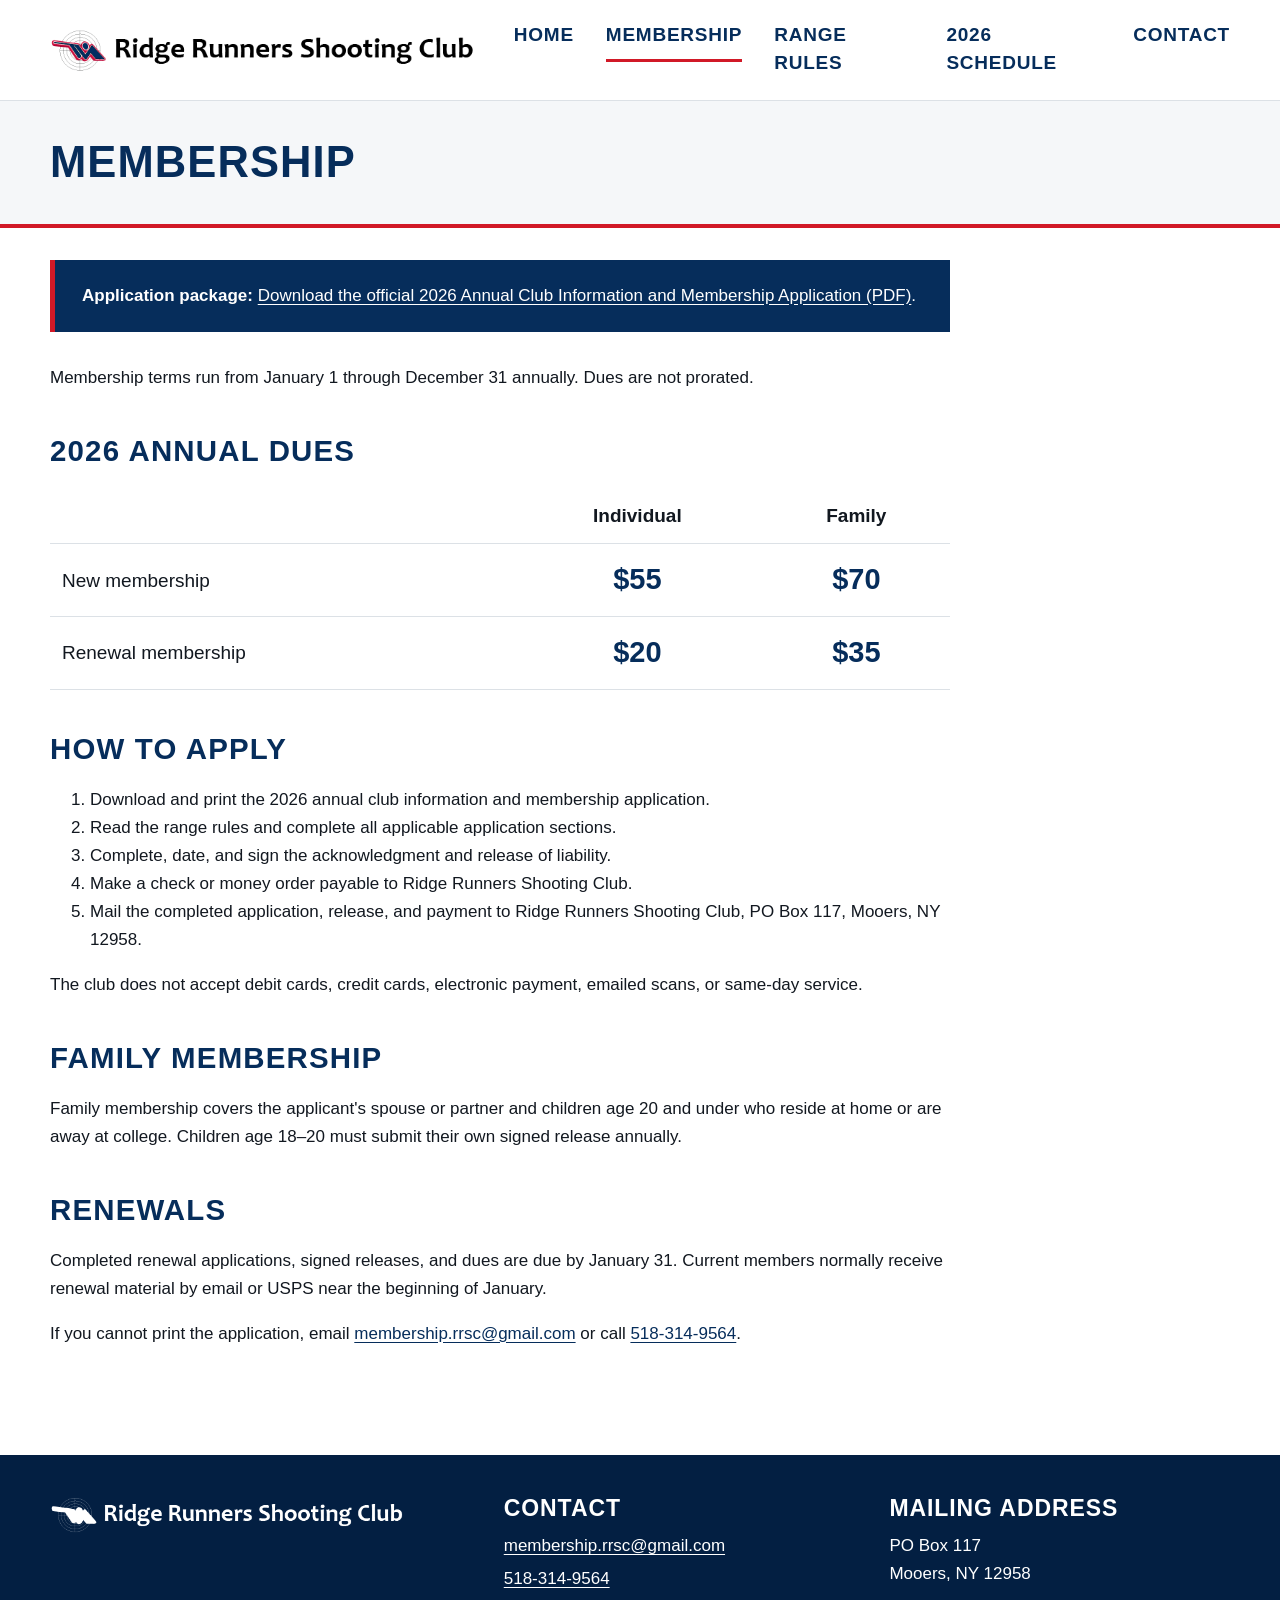
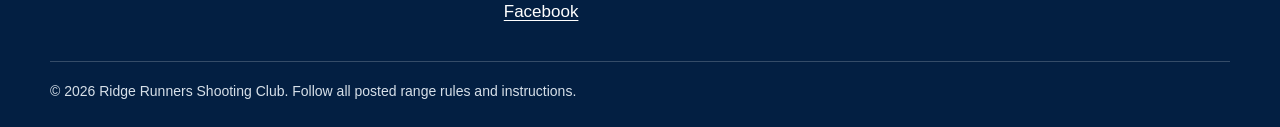
==== commit 154f3c30: "Setting target blank on membership packet link" ====
--- a/membership/index.html
+++ b/membership/index.html
@@ -1 +1 @@
-<!doctype html><html lang="en"><head><meta charset="utf-8"><meta name="viewport" content="width=device-width,initial-scale=1"><title>Membership | Ridge Runners Shooting Club</title><meta name="description" content="Membership for Ridge Runners Shooting Club in Champlain, New York."><link rel="icon" href="/assets/logo.png"><link rel="stylesheet" href="/assets/site.css"></head><body><a class="skip" href="#content">Skip to content</a><header class="site-header"><div class="container header-inner"><a class="brand" href="/" aria-label="Ridge Runners Shooting Club home"><img src="/assets/logo.png" alt="Ridge Runners Shooting Club"></a><button class="nav-toggle" type="button" aria-expanded="false" aria-controls="site-nav">Menu</button><nav class="site-nav" id="site-nav" aria-label="Primary"><ul class="nav-list"><li><a href="/">Home</a></li><li><a href="/membership/" aria-current="page">Membership</a></li><li><a href="/range-rules/">Range Rules</a></li><li><a href="/2026-schedule/">2026 Schedule</a></li><li><a href="/contact/">Contact</a></li></ul></nav></div></header><main id="content"><section class="page-hero"><div class="container"><h1>Membership</h1></div></section><div class="container page-main"><article class="content"><div class="notice"><strong>Application package:</strong> <a href="/assets/2026-annual-club-info.pdf">Download the official 2026 Annual Club Information and Membership Application (PDF)</a>.</div><p>Membership terms run from January 1 through December 31 annually. Dues are not prorated.</p><h2>2026 Annual Dues</h2><table class="dues"><thead><tr><th></th><th>Individual</th><th>Family</th></tr></thead><tbody><tr><td>New membership</td><td><strong>$55</strong></td><td><strong>$70</strong></td></tr><tr><td>Renewal membership</td><td><strong>$20</strong></td><td><strong>$35</strong></td></tr></tbody></table><h2>How to Apply</h2><ol><li>Download and print the 2026 annual club information and membership application.</li><li>Read the range rules and complete all applicable application sections.</li><li>Complete, date, and sign the acknowledgment and release of liability.</li><li>Make a check or money order payable to Ridge Runners Shooting Club.</li><li>Mail the completed application, release, and payment to Ridge Runners Shooting Club, PO Box 117, Mooers, NY 12958.</li></ol><p>The club does not accept debit cards, credit cards, electronic payment, emailed scans, or same-day service.</p><h2>Family Membership</h2><p>Family membership covers the applicant's spouse or partner and children age 20 and under who reside at home or are away at college. Children age 18–20 must submit their own signed release annually.</p><h2>Renewals</h2><p>Completed renewal applications, signed releases, and dues are due by January 31. Current members normally receive renewal material by email or USPS near the beginning of January.</p><p>If you cannot print the application, email <a href="mailto:membership.rrsc@gmail.com">membership.rrsc@gmail.com</a> or call <a href="tel:+15183149564">518-314-9564</a>.</p></article></div></main><footer class="site-footer"><div class="container"><div class="footer-grid"><div><img class="footer-logo" src="/assets/logo.png" alt="Ridge Runners Shooting Club"></div><div><h2>Contact</h2><p><a href="mailto:membership.rrsc@gmail.com">membership.rrsc@gmail.com</a></p><p><a href="tel:+15183149564">518-314-9564</a></p><p><a href="https://www.facebook.com/ridgerunnersrange" rel="noopener" target="_blank">Facebook</a></p></div><div><h2>Mailing Address</h2><p>PO Box 117<br>Mooers, NY 12958</p></div></div><div class="fine">© 2026 Ridge Runners Shooting Club. Follow all posted range rules and instructions.</div></div></footer><script src="/assets/site.js" defer></script></body></html>+<!doctype html><html lang="en"><head><meta charset="utf-8"><meta name="viewport" content="width=device-width,initial-scale=1"><title>Membership | Ridge Runners Shooting Club</title><meta name="description" content="Membership for Ridge Runners Shooting Club in Champlain, New York."><link rel="icon" href="/assets/logo.png"><link rel="stylesheet" href="/assets/site.css"></head><body><a class="skip" href="#content">Skip to content</a><header class="site-header"><div class="container header-inner"><a class="brand" href="/" aria-label="Ridge Runners Shooting Club home"><img src="/assets/logo.png" alt="Ridge Runners Shooting Club"></a><button class="nav-toggle" type="button" aria-expanded="false" aria-controls="site-nav">Menu</button><nav class="site-nav" id="site-nav" aria-label="Primary"><ul class="nav-list"><li><a href="/">Home</a></li><li><a href="/membership/" aria-current="page">Membership</a></li><li><a href="/range-rules/">Range Rules</a></li><li><a href="/2026-schedule/">2026 Schedule</a></li><li><a href="/contact/">Contact</a></li></ul></nav></div></header><main id="content"><section class="page-hero"><div class="container"><h1>Membership</h1></div></section><div class="container page-main"><article class="content"><div class="notice"><strong>Application package:</strong> <a href="/assets/2026-annual-club-info.pdf" target="_blank">Download the official 2026 Annual Club Information and Membership Application (PDF)</a>.</div><p>Membership terms run from January 1 through December 31 annually. Dues are not prorated.</p><h2>2026 Annual Dues</h2><table class="dues"><thead><tr><th></th><th>Individual</th><th>Family</th></tr></thead><tbody><tr><td>New membership</td><td><strong>$55</strong></td><td><strong>$70</strong></td></tr><tr><td>Renewal membership</td><td><strong>$20</strong></td><td><strong>$35</strong></td></tr></tbody></table><h2>How to Apply</h2><ol><li>Download and print the 2026 annual club information and membership application.</li><li>Read the range rules and complete all applicable application sections.</li><li>Complete, date, and sign the acknowledgment and release of liability.</li><li>Make a check or money order payable to Ridge Runners Shooting Club.</li><li>Mail the completed application, release, and payment to Ridge Runners Shooting Club, PO Box 117, Mooers, NY 12958.</li></ol><p>The club does not accept debit cards, credit cards, electronic payment, emailed scans, or same-day service.</p><h2>Family Membership</h2><p>Family membership covers the applicant's spouse or partner and children age 20 and under who reside at home or are away at college. Children age 18–20 must submit their own signed release annually.</p><h2>Renewals</h2><p>Completed renewal applications, signed releases, and dues are due by January 31. Current members normally receive renewal material by email or USPS near the beginning of January.</p><p>If you cannot print the application, email <a href="mailto:membership.rrsc@gmail.com">membership.rrsc@gmail.com</a> or call <a href="tel:+15183149564">518-314-9564</a>.</p></article></div></main><footer class="site-footer"><div class="container"><div class="footer-grid"><div><img class="footer-logo" src="/assets/logo.png" alt="Ridge Runners Shooting Club"></div><div><h2>Contact</h2><p><a href="mailto:membership.rrsc@gmail.com">membership.rrsc@gmail.com</a></p><p><a href="tel:+15183149564">518-314-9564</a></p><p><a href="https://www.facebook.com/ridgerunnersrange" rel="noopener" target="_blank">Facebook</a></p></div><div><h2>Mailing Address</h2><p>PO Box 117<br>Mooers, NY 12958</p></div></div><div class="fine">© 2026 Ridge Runners Shooting Club. Follow all posted range rules and instructions.</div></div></footer><script src="/assets/site.js" defer></script></body></html>
--- a/assets/site.css
+++ b/assets/site.css
@@ -1 +1 @@
-:root{--navy:#062d5b;--navy2:#031f42;--red:#d11927;--green:#2f6a25;--ink:#121820;--muted:#59616b;--line:#dce1e6;--white:#fff;--soft:#f5f7f9;--display:Haettenschweiler,'Arial Narrow Bold','Arial Narrow',sans-serif;--body:Arial,Helvetica,sans-serif}*{box-sizing:border-box}html{scroll-behavior:smooth}body{margin:0;color:var(--ink);background:#fff;font:17px/1.65 var(--body)}a{color:var(--navy);text-underline-offset:.18em}a:hover{color:var(--red)}img{max-width:100%;height:auto}.container{width:min(1180px,calc(100% - 40px));margin-inline:auto}.skip{position:absolute;left:-999px}.skip:focus{left:10px;top:10px;background:#fff;padding:10px;z-index:100}.site-header{background:#fff;border-bottom:1px solid var(--line);position:relative;z-index:10}.header-inner{min-height:100px;display:flex;align-items:center;justify-content:space-between;gap:32px}.brand img{width:440px;display:block}.nav-toggle{display:none;background:#fff;border:2px solid var(--navy);color:var(--navy);font:700 15px var(--body);padding:9px 13px}.nav-list{display:flex;gap:clamp(18px,2.5vw,38px);list-style:none;margin:0;padding:0}.nav-list a{border-bottom:3px solid transparent;color:var(--navy);font:700 19px/1 var(--display);letter-spacing:.04em;text-decoration:none;text-transform:uppercase;padding:14px 0}.nav-list a:hover,.nav-list a[aria-current=page]{border-color:var(--red)}.hero{display:grid;grid-template-columns:1fr 1fr;width:min(1180px,calc(100% - 40px));margin:36px auto;gap:40px;align-items:center}.hero-copy{padding:16px 0;min-width:0;display:flex;flex-direction:column;justify-content:center}.hero h1,.page-hero h1,.section-title{color:var(--navy);font:700 clamp(34px,3.4vw,48px)/1.08 var(--display);letter-spacing:.025em;text-transform:uppercase;margin:0 0 20px}.section-title{font-size:clamp(28px,2.5vw,36px);line-height:1.15}.hero p{font-size:19px;max-width:520px;margin:0 0 24px}.hero-media{min-width:0}.hero-media img{width:100%;height:auto;aspect-ratio:3/2;object-fit:cover;display:block}.actions{display:flex;gap:14px;flex-wrap:wrap}.button{display:inline-flex;align-items:center;justify-content:center;background:var(--red);border:2px solid var(--red);color:#fff;font:700 17px/1.2 var(--display);letter-spacing:.045em;text-decoration:none;text-transform:uppercase;padding:13px 18px;max-width:100%;text-align:center}.button:hover{background:#ad111d;color:#fff}.button.secondary{background:#fff;color:var(--navy);border-color:var(--navy)}.button.secondary:hover{background:var(--soft)}.work-band{background:var(--navy);border-bottom:4px solid var(--red);color:#fff}.work-band-inner{display:grid;grid-template-columns:auto 1fr auto;align-items:center;gap:24px;min-height:108px}.icon{color:currentColor}.icon svg{width:54px;height:54px;fill:none;stroke:currentColor;stroke-width:2.5;stroke-linecap:round;stroke-linejoin:round}.work-band h2{font:700 33px var(--display);letter-spacing:.045em;text-transform:uppercase;margin:0}.work-band p{margin:0;color:#dbe7f3}.work-band a{color:#fff;font-weight:700}.overview{display:grid;grid-template-columns:1.45fr .75fr;gap:58px;padding:60px 0}.overview h2,.content h2{color:var(--navy);font:700 clamp(26px,2.3vw,32px)/1.15 var(--display);letter-spacing:.04em;text-transform:uppercase;margin:0 0 20px}.dues{width:100%;border-collapse:collapse;font-size:19px}.dues th,.dues td{border-bottom:1px solid var(--line);padding:12px;text-align:center}.dues th:first-child,.dues td:first-child{text-align:left}.dues strong{color:var(--navy);font-size:29px}.location-summary{border-left:1px solid var(--line);padding-left:42px}.location-summary .icon{color:var(--green)}.location-summary address{font-style:normal;font-size:20px}.section{padding:48px 0}.section.soft{background:var(--soft)}.schedule-grid{display:grid;grid-template-columns:1fr 1fr;gap:64px;align-items:start}.timeline{list-style:none;padding:0;margin:0;border-left:2px solid var(--red)}.timeline li{display:grid;grid-template-columns:1fr 1fr;gap:20px;position:relative;padding:13px 0 24px 28px;border-bottom:1px solid var(--line)}.timeline li:before{content:'';position:absolute;width:13px;height:13px;background:#fff;border:2px solid var(--red);border-radius:50%;left:-9px;top:23px} .timeline strong{color:var(--navy);font:700 24px var(--display);letter-spacing:.04em;text-transform:uppercase}.photo-frame img{width:100%;display:block;aspect-ratio:4/3;object-fit:cover}.rules-band{background:var(--navy);color:#fff;padding:60px 0}.rules-band-inner{display:grid;grid-template-columns:auto 1fr auto;gap:38px;align-items:center}.rules-band h2{font:700 32px var(--display);letter-spacing:.04em;text-transform:uppercase;margin:0 0 7px}.rules-band p{margin:0;max-width:650px}.rules-band .button{background:transparent;border-color:#fff}.visit-grid{display:grid;grid-template-columns:.42fr 1.58fr;gap:45px;align-items:center}.visit-grid address{font-style:normal;font-size:20px}.map{width:100%;display:block;border:1px solid var(--line)}.contact-strip{display:grid;grid-template-columns:repeat(3,1fr);gap:0;border-top:1px solid var(--line);border-bottom:1px solid var(--line)}.contact-item{min-width:0;text-align:center;padding:24px 20px;border-right:1px solid var(--line);overflow-wrap:anywhere}.contact-item:last-child{border:0}.contact-item h3{color:var(--navy);font:700 23px var(--display);letter-spacing:.04em;text-transform:uppercase;margin:0 0 8px}.page-hero{background:var(--soft);border-bottom:4px solid var(--red);padding:38px 0}.page-hero h1{margin:0}.page-main{padding:65px 0 90px}.content{max-width:900px}.content>p:first-child{font-size:21px}.content h2{margin-top:42px}.content .contact-item h3{margin:0 0 8px}.content h3{color:var(--navy);font-size:22px;margin:30px 0 8px}.rule-list{counter-reset:rules;list-style:none;padding:0}.rule-list li{counter-increment:rules;display:grid;grid-template-columns:48px 1fr;gap:18px;border-top:1px solid var(--line);padding:17px 0}.rule-list li:before{content:counter(rules,decimal-leading-zero);color:var(--red);font:700 25px var(--display)}.notice{background:var(--navy);color:#fff;border-left:5px solid var(--red);padding:22px 27px;margin:32px 0}.notice a{color:#fff}.meeting-table{width:100%;border-collapse:collapse}.meeting-table th,.meeting-table td{border-bottom:1px solid var(--line);padding:13px;text-align:left}.meeting-table th{color:var(--navy);font-weight:800}.site-footer{background:var(--navy2);color:#fff;padding:40px 0 24px}.footer-grid{display:grid;grid-template-columns:1.2fr 1fr 1fr;gap:45px}.footer-logo{width:360px;filter:brightness(0) invert(1)}.site-footer h2{font:700 23px var(--display);letter-spacing:.04em;text-transform:uppercase;margin:0 0 10px}.site-footer p{margin:5px 0}.site-footer a{color:#fff}.fine{border-top:1px solid rgba(255,255,255,.2);margin-top:30px;padding-top:18px;font-size:14px;color:#d7e0e9}@media(max-width:1000px){.header-inner{min-height:84px;flex-wrap:wrap;padding:12px 0}.brand img{width:340px}.nav-toggle{display:block}.site-nav{display:none;width:100%}.site-nav.open{display:block}.nav-list{flex-direction:column;gap:0;padding:10px 0}.nav-list a{display:block}.hero{gap:28px}.hero-copy{padding:8px 0}.hero-media img{aspect-ratio:4/3}.overview,.schedule-grid,.visit-grid{grid-template-columns:1fr}.location-summary{border-left:0;border-top:1px solid var(--line);padding:30px 0 0}.rules-band-inner{grid-template-columns:auto 1fr}.rules-band-inner .button{grid-column:2}.footer-grid{grid-template-columns:1fr 1fr}.footer-grid>:first-child{grid-column:1/-1}}@media(max-width:650px){body{font-size:16px}.container{width:min(100% - 28px,1180px)}.brand img{width:250px}.hero{grid-template-columns:1fr;width:calc(100% - 28px);margin:24px auto;gap:24px}.hero h1,.page-hero h1{font-size:34px}.hero-media img{aspect-ratio:3/2}.dues{font-size:16px}.dues th,.dues td,.meeting-table th,.meeting-table td{padding:10px 6px}.dues strong{font-size:24px}.meeting-table{font-size:15px}.timeline li{gap:4px}.brand{flex:1;min-width:0}.brand img{max-width:250px;width:100%}.header-inner{gap:16px}.work-band-inner{grid-template-columns:auto 1fr;padding:22px 0}.work-band-inner>a{grid-column:2}.overview{gap:35px}.rules-band-inner{grid-template-columns:1fr}.rules-band-inner .button{grid-column:1}.contact-strip,.footer-grid{grid-template-columns:1fr}.contact-item{border-right:0;border-bottom:1px solid var(--line)}.timeline li{grid-template-columns:1fr}.page-hero{padding:30px 0}.page-main{padding:45px 0 65px}}@media(prefers-reduced-motion:reduce){html{scroll-behavior:auto}}+:root{--navy:#062d5b;--navy2:#031f42;--red:#d11927;--green:#2f6a25;--ink:#121820;--muted:#59616b;--line:#dce1e6;--white:#fff;--soft:#f5f7f9;--display:Haettenschweiler,'Arial Narrow Bold','Arial Narrow',sans-serif;--body:Arial,Helvetica,sans-serif}*{box-sizing:border-box}html{scroll-behavior:smooth}body{margin:0;color:var(--ink);background:#fff;font:17px/1.65 var(--body)}a{color:var(--navy);text-underline-offset:.18em}a:hover{color:var(--red)}img{max-width:100%;height:auto}.container{width:min(1180px,calc(100% - 40px));margin-inline:auto}.skip{position:absolute;left:-999px}.skip:focus{left:10px;top:10px;background:#fff;padding:10px;z-index:100}.site-header{background:#fff;border-bottom:1px solid var(--line);position:relative;z-index:10}.header-inner{min-height:100px;display:flex;align-items:center;justify-content:space-between;gap:32px}.brand img{width:440px;display:block}.nav-toggle{display:none;background:#fff;border:2px solid var(--navy);color:var(--navy);font:700 15px var(--body);padding:9px 13px}.nav-list{display:flex;gap:clamp(18px,2.5vw,38px);list-style:none;margin:0;padding:0}.nav-list a{border-bottom:3px solid transparent;color:var(--navy);font:700 19px/1 var(--display);letter-spacing:.04em;text-decoration:none;text-transform:uppercase;padding:14px 0}.nav-list a:hover,.nav-list a[aria-current=page]{border-color:var(--red)}.hero{display:grid;grid-template-columns:1fr 1fr;width:min(1180px,calc(100% - 40px));margin:36px auto;gap:40px;align-items:center}.hero-copy{padding:16px 0;min-width:0;display:flex;flex-direction:column;justify-content:center}.hero h1,.page-hero h1,.section-title{color:var(--navy);font:700 clamp(34px,3.4vw,48px)/1.08 var(--display);letter-spacing:.025em;text-transform:uppercase;margin:0 0 20px}.section-title{font-size:clamp(28px,2.5vw,36px);line-height:1.15}.hero p{font-size:19px;max-width:520px;margin:0 0 24px}.hero-media{min-width:0}.hero-media img{width:100%;height:auto;aspect-ratio:3/2;object-fit:cover;display:block}.actions{display:flex;gap:14px;flex-wrap:wrap}.button{display:inline-flex;align-items:center;justify-content:center;background:var(--red);border:2px solid var(--red);color:#fff;font:700 17px/1.2 var(--display);letter-spacing:.045em;text-decoration:none;text-transform:uppercase;padding:13px 18px;max-width:100%;text-align:center}.button:hover{background:#ad111d;color:#fff}.button.secondary{background:#fff;color:var(--navy);border-color:var(--navy)}.button.secondary:hover{background:var(--soft)}.work-band{background:var(--navy);border-bottom:4px solid var(--red);color:#fff}.work-band-inner{display:grid;grid-template-columns:auto 1fr auto;align-items:center;gap:24px;min-height:108px}.icon{color:currentColor}.icon svg{width:54px;height:54px;fill:none;stroke:currentColor;stroke-width:2.5;stroke-linecap:round;stroke-linejoin:round}.work-band h2{font:700 33px var(--display);letter-spacing:.045em;text-transform:uppercase;margin:0}.work-band p{margin:0;color:#dbe7f3}.work-band a{color:#fff;font-weight:700}.overview{display:grid;grid-template-columns:1.45fr .75fr;gap:58px;padding:60px 0}.overview h2,.content h2{color:var(--navy);font:700 clamp(26px,2.3vw,32px)/1.15 var(--display);letter-spacing:.04em;text-transform:uppercase;margin:0 0 20px}.dues{width:100%;border-collapse:collapse;font-size:19px}.dues th,.dues td{border-bottom:1px solid var(--line);padding:12px;text-align:center}.dues th:first-child,.dues td:first-child{text-align:left}.dues strong{color:var(--navy);font-size:29px}.location-summary{border-left:1px solid var(--line);padding-left:42px}.location-summary .icon{color:var(--green)}.location-summary address{font-style:normal;font-size:20px}.section{padding:48px 0}.section.soft{background:var(--soft)}.schedule-grid{display:grid;grid-template-columns:1fr 1fr;gap:64px;align-items:start}.timeline{list-style:none;padding:0;margin:0;border-left:2px solid var(--red)}.timeline li{display:grid;grid-template-columns:1fr 1fr;gap:20px;position:relative;padding:13px 0 24px 28px;border-bottom:1px solid var(--line)}.timeline li:before{content:'';position:absolute;width:13px;height:13px;background:#fff;border:2px solid var(--red);border-radius:50%;left:-9px;top:23px} .timeline strong{color:var(--navy);font:700 24px var(--display);letter-spacing:.04em;text-transform:uppercase}.photo-frame img{width:100%;display:block;aspect-ratio:4/3;object-fit:cover}.rules-band{background:var(--navy);color:#fff;padding:60px 0}.rules-band-inner{display:grid;grid-template-columns:auto 1fr auto;gap:38px;align-items:center}.rules-band h2{font:700 32px var(--display);letter-spacing:.04em;text-transform:uppercase;margin:0 0 7px}.rules-band p{margin:0;max-width:650px}.rules-band .button{background:transparent;border-color:#fff}.visit-grid{display:grid;grid-template-columns:.42fr 1.58fr;gap:45px;align-items:center}.visit-grid address{font-style:normal;font-size:20px}.map{width:100%;display:block;border:1px solid var(--line)}.contact-strip{display:grid;grid-template-columns:repeat(3,1fr);gap:0;border-top:1px solid var(--line);border-bottom:1px solid var(--line)}.contact-item{min-width:0;text-align:center;padding:24px 20px;border-right:1px solid var(--line);overflow-wrap:anywhere}.contact-item:last-child{border:0}.contact-item h3{color:var(--navy);font:700 23px var(--display);letter-spacing:.04em;text-transform:uppercase;margin:0 0 8px}.page-hero{background:var(--soft);border-bottom:4px solid var(--red);padding:38px 0}.page-hero h1{margin:0}.page-main{padding:0 0 90px}.content{max-width:900px}.content>p:first-child{font-size:21px}.content h2{margin-top:42px}.content .contact-item h3{margin:0 0 8px}.content h3{color:var(--navy);font-size:22px;margin:30px 0 8px}.rule-list{counter-reset:rules;list-style:none;padding:0}.rule-list li{counter-increment:rules;display:grid;grid-template-columns:48px 1fr;gap:18px;border-top:1px solid var(--line);padding:17px 0}.rule-list li:before{content:counter(rules,decimal-leading-zero);color:var(--red);font:700 25px var(--display)}.notice{background:var(--navy);color:#fff;border-left:5px solid var(--red);padding:22px 27px;margin:32px 0}.notice a{color:#fff}.meeting-table{width:100%;border-collapse:collapse}.meeting-table th,.meeting-table td{border-bottom:1px solid var(--line);padding:13px;text-align:left}.meeting-table th{color:var(--navy);font-weight:800}.site-footer{background:var(--navy2);color:#fff;padding:40px 0 24px}.footer-grid{display:grid;grid-template-columns:1.2fr 1fr 1fr;gap:45px}.footer-logo{width:360px;filter:brightness(0) invert(1)}.site-footer h2{font:700 23px var(--display);letter-spacing:.04em;text-transform:uppercase;margin:0 0 10px}.site-footer p{margin:5px 0}.site-footer a{color:#fff}.fine{border-top:1px solid rgba(255,255,255,.2);margin-top:30px;padding-top:18px;font-size:14px;color:#d7e0e9}@media(max-width:1000px){.header-inner{min-height:84px;flex-wrap:wrap;padding:12px 0}.brand img{width:340px}.nav-toggle{display:block}.site-nav{display:none;width:100%}.site-nav.open{display:block}.nav-list{flex-direction:column;gap:0;padding:10px 0}.nav-list a{display:block}.hero{gap:28px}.hero-copy{padding:8px 0}.hero-media img{aspect-ratio:4/3}.overview,.schedule-grid,.visit-grid{grid-template-columns:1fr}.location-summary{border-left:0;border-top:1px solid var(--line);padding:30px 0 0}.rules-band-inner{grid-template-columns:auto 1fr}.rules-band-inner .button{grid-column:2}.footer-grid{grid-template-columns:1fr 1fr}.footer-grid>:first-child{grid-column:1/-1}}@media(max-width:650px){body{font-size:16px}.container{width:min(100% - 28px,1180px)}.brand img{width:250px}.hero{grid-template-columns:1fr;width:calc(100% - 28px);margin:24px auto;gap:24px}.hero h1,.page-hero h1{font-size:34px}.hero-media img{aspect-ratio:3/2}.dues{font-size:16px}.dues th,.dues td,.meeting-table th,.meeting-table td{padding:10px 6px}.dues strong{font-size:24px}.meeting-table{font-size:15px}.timeline li{gap:4px}.brand{flex:1;min-width:0}.brand img{max-width:250px;width:100%}.header-inner{gap:16px}.work-band-inner{grid-template-columns:auto 1fr;padding:22px 0}.work-band-inner>a{grid-column:2}.overview{gap:35px}.rules-band-inner{grid-template-columns:1fr}.rules-band-inner .button{grid-column:1}.contact-strip,.footer-grid{grid-template-columns:1fr}.contact-item{border-right:0;border-bottom:1px solid var(--line)}.timeline li{grid-template-columns:1fr}.page-hero{padding:30px 0}.page-main{padding:0 0 65px}}@media(prefers-reduced-motion:reduce){html{scroll-behavior:auto}}
